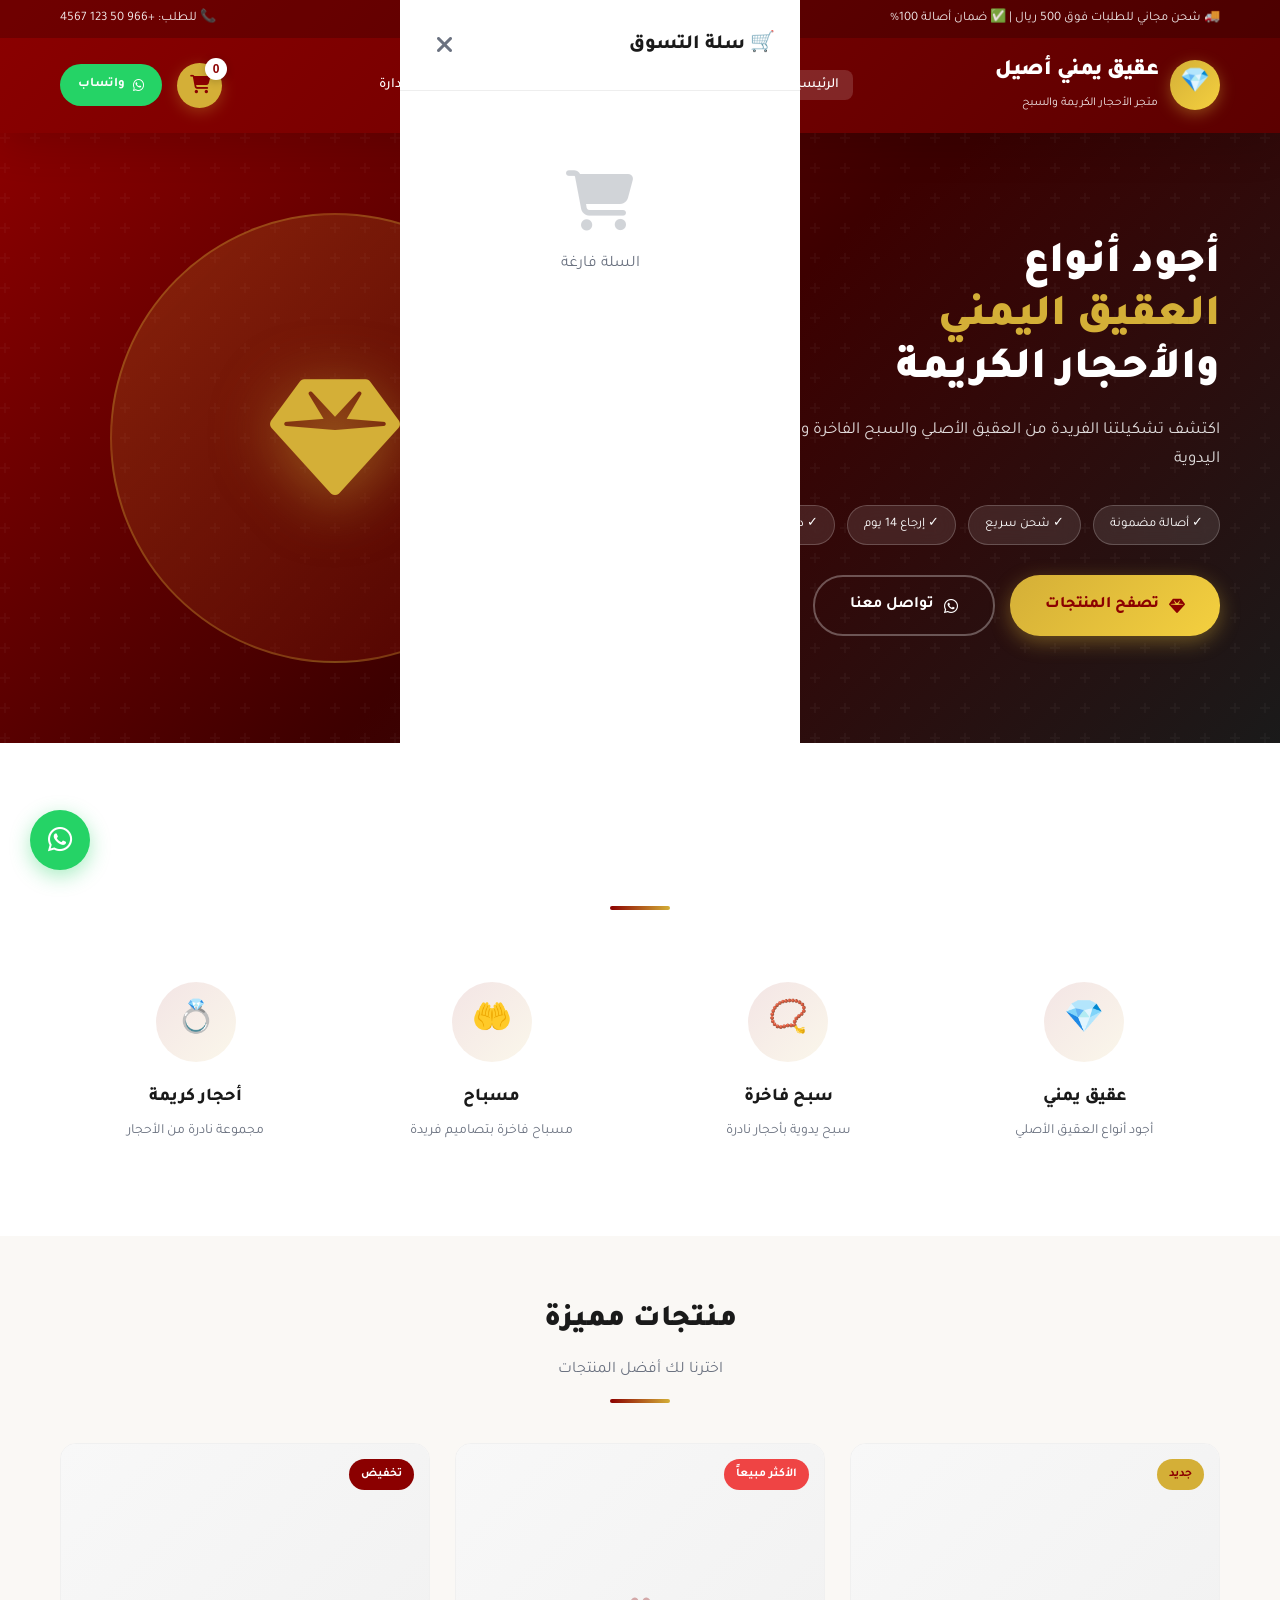
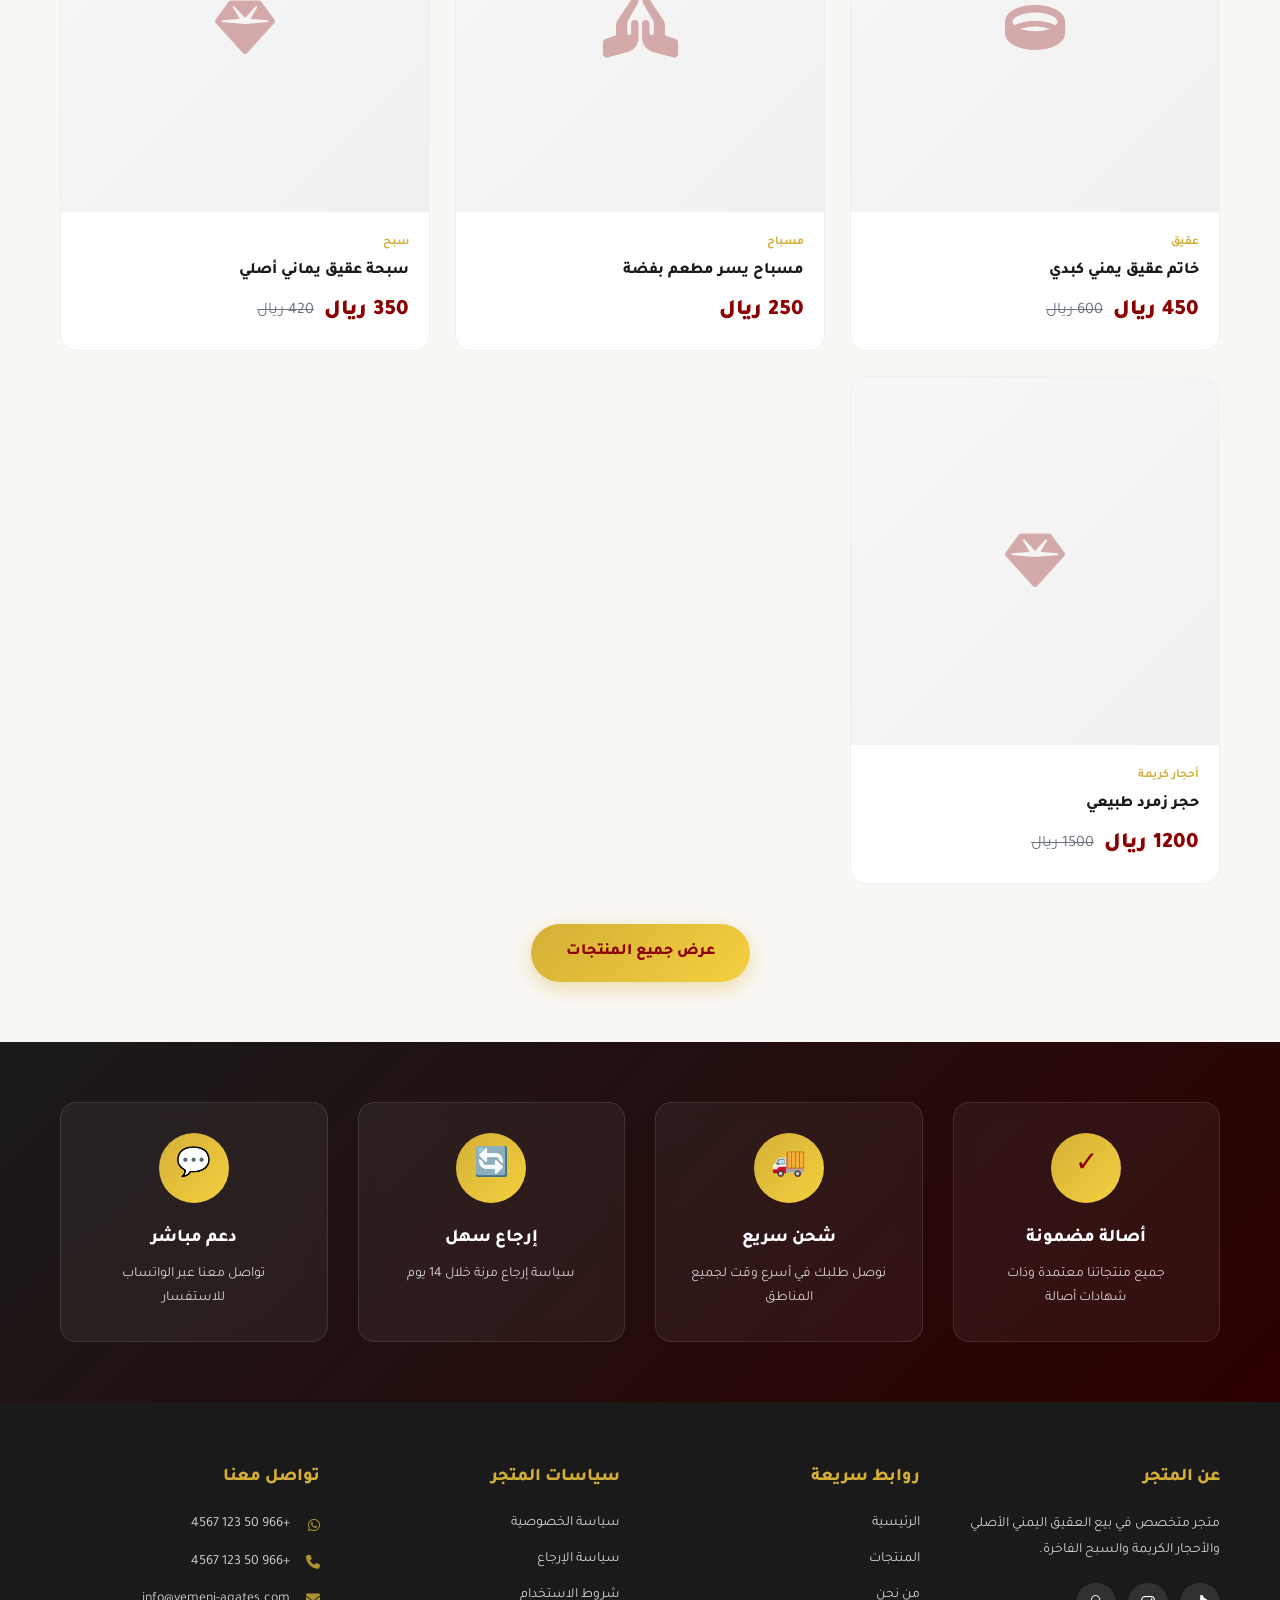
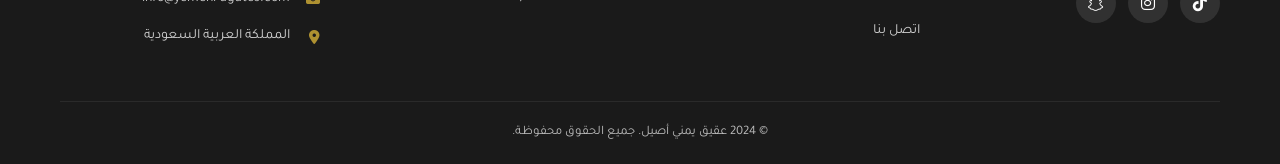
==== index.html @ c1fbfab9 "Add files via upload" ====
<!DOCTYPE html>
<html lang="ar" dir="rtl">
<head>
    <meta charset="UTF-8">
    <meta name="viewport" content="width=device-width, initial-scale=1.0">
    <title>عقيق يمني أصيل - متجر الأحجار الكريمة</title>
    <link href="https://fonts.googleapis.com/css2?family=Tajawal:wght@400;500;700;800;900&display=swap" rel="stylesheet">
    <link rel="stylesheet" href="https://cdnjs.cloudflare.com/ajax/libs/font-awesome/6.4.0/css/all.min.css">
    <link rel="stylesheet" href="style.css">
</head>
<body>

    <!-- ===== HEADER ===== -->
    <header class="header">
        <div class="header-top">
            <div class="container">
                <span>🚚 شحن مجاني للطلبات فوق 500 ريال | ✅ ضمان أصالة 100%</span>
                <span>📞 للطلب: +966 50 123 4567</span>
            </div>
        </div>
        <div class="header-main">
            <div class="container">
                <a href="index.html" class="logo">
                    <div class="logo-icon">💎</div>
                    <div class="logo-text">
                        <h1>عقيق يمني أصيل</h1>
                        <span>متجر الأحجار الكريمة والسبح</span>
                    </div>
                </a>
                <ul class="nav-links">
                    <li><a href="index.html" class="active">الرئيسية</a></li>
                    <li><a href="products.html">المنتجات</a></li>
                    <li><a href="about.html">من نحن</a></li>
                    <li><a href="contact.html">اتصل بنا</a></li>
                    <li><a href="admin.html">⚙️ الإدارة</a></li>
                </ul>
                <div class="header-actions">
                    <button class="cart-btn" onclick="toggleCart()">
                        <i class="fas fa-shopping-cart"></i>
                        <span class="cart-count" id="cartCount">0</span>
                    </button>
                    <a href="https://wa.me/966501234567" class="whatsapp-btn-header" target="_blank">
                        <i class="fab fa-whatsapp"></i>
                        واتساب
                    </a>
                </div>
            </div>
        </div>
    </header>

    <!-- ===== HERO ===== -->
    <section class="hero">
        <div class="container">
            <div class="hero-content">
                <h2>أجود أنواع <span>العقيق اليمني</span> والأحجار الكريمة</h2>
                <p>اكتشف تشكيلتنا الفريدة من العقيق الأصلي والسبح الفاخرة والمسباح اليدوية</p>
                <div class="hero-badges">
                    <span class="badge">✓ أصالة مضمونة</span>
                    <span class="badge">✓ شحن سريع</span>
                    <span class="badge">✓ إرجاع 14 يوم</span>
                    <span class="badge">✓ دفع عند الاستلام</span>
                </div>
                <div class="hero-buttons">
                    <a href="products.html" class="btn-primary">
                        <i class="fas fa-gem"></i>
                        تصفح المنتجات
                    </a>
                    <a href="https://wa.me/966501234567" class="btn-secondary" target="_blank">
                        <i class="fab fa-whatsapp"></i>
                        تواصل معنا
                    </a>
                </div>
            </div>
            <div class="hero-image">
                <div class="gem-showcase">
                    <i class="fas fa-gem"></i>
                </div>
            </div>
        </div>
    </section>

    <!-- ===== CATEGORIES ===== -->
    <section class="categories">
        <div class="container">
            <div class="section-title">
                <h3>تصفح حسب الفئة</h3>
                <p>اختر من تشكيلتنا المتنوعة</p>
                <div class="line"></div>
            </div>
            <div class="categories-grid">
                <a href="products.html?cat=عقيق" class="category-card">
                    <div class="category-icon">💎</div>
                    <h4>عقيق يمني</h4>
                    <p>أجود أنواع العقيق الأصلي</p>
                </a>
                <a href="products.html?cat=سبح" class="category-card">
                    <div class="category-icon">📿</div>
                    <h4>سبح فاخرة</h4>
                    <p>سبح يدوية بأحجار نادرة</p>
                </a>
                <a href="products.html?cat=مسباح" class="category-card">
                    <div class="category-icon">🤲</div>
                    <h4>مسباح</h4>
                    <p>مسباح فاخرة بتصاميم فريدة</p>
                </a>
                <a href="products.html?cat=أحجار كريمة" class="category-card">
                    <div class="category-icon">💍</div>
                    <h4>أحجار كريمة</h4>
                    <p>مجموعة نادرة من الأحجار</p>
                </a>
            </div>
        </div>
    </section>

    <!-- ===== FEATURED PRODUCTS ===== -->
    <section class="products">
        <div class="container">
            <div class="section-title">
                <h3>منتجات مميزة</h3>
                <p>اخترنا لك أفضل المنتجات</p>
                <div class="line"></div>
            </div>
            <div class="products-grid" id="featuredProducts"></div>
            <div class="text-center" style="margin-top: 40px;">
                <a href="products.html" class="btn-primary">عرض جميع المنتجات</a>
            </div>
        </div>
    </section>

    <!-- ===== FEATURES ===== -->
    <section class="features">
        <div class="container">
            <div class="features-grid">
                <div class="feature-item">
                    <div class="feature-icon">✓</div>
                    <h4>أصالة مضمونة</h4>
                    <p>جميع منتجاتنا معتمدة وذات شهادات أصالة</p>
                </div>
                <div class="feature-item">
                    <div class="feature-icon">🚚</div>
                    <h4>شحن سريع</h4>
                    <p>نوصل طلبك في أسرع وقت لجميع المناطق</p>
                </div>
                <div class="feature-item">
                    <div class="feature-icon">🔄</div>
                    <h4>إرجاع سهل</h4>
                    <p>سياسة إرجاع مرنة خلال 14 يوم</p>
                </div>
                <div class="feature-item">
                    <div class="feature-icon">💬</div>
                    <h4>دعم مباشر</h4>
                    <p>تواصل معنا عبر الواتساب للاستفسار</p>
                </div>
            </div>
        </div>
    </section>

    <!-- ===== FOOTER ===== -->
    <footer class="footer">
        <div class="container">
            <div class="footer-grid">
                <div class="footer-section">
                    <h4>عن المتجر</h4>
                    <p>متجر متخصص في بيع العقيق اليمني الأصلي والأحجار الكريمة والسبح الفاخرة.</p>
                    <div class="social-links">
                        <a href="#"><i class="fab fa-tiktok"></i></a>
                        <a href="#"><i class="fab fa-instagram"></i></a>
                        <a href="#"><i class="fab fa-snapchat"></i></a>
                    </div>
                </div>
                <div class="footer-section">
                    <h4>روابط سريعة</h4>
                    <ul class="footer-links">
                        <li><a href="index.html">الرئيسية</a></li>
                        <li><a href="products.html">المنتجات</a></li>
                        <li><a href="about.html">من نحن</a></li>
                        <li><a href="contact.html">اتصل بنا</a></li>
                    </ul>
                </div>
                <div class="footer-section">
                    <h4>سياسات المتجر</h4>
                    <ul class="footer-links">
                        <li><a href="privacy.html">سياسة الخصوصية</a></li>
                        <li><a href="return.html">سياسة الإرجاع</a></li>
                        <li><a href="terms.html">شروط الاستخدام</a></li>
                    </ul>
                </div>
                <div class="footer-section footer-contact">
                    <h4>تواصل معنا</h4>
                    <p><i class="fab fa-whatsapp"></i> +966 50 123 4567</p>
                    <p><i class="fas fa-phone"></i> +966 50 123 4567</p>
                    <p><i class="fas fa-envelope"></i> info@yemeni-agates.com</p>
                    <p><i class="fas fa-map-marker-alt"></i> المملكة العربية السعودية</p>
                </div>
            </div>
            <div class="footer-bottom">
                <p>© 2024 عقيق يمني أصيل. جميع الحقوق محفوظة.</p>
            </div>
        </div>
    </footer>

    <!-- ===== CART SIDEBAR ===== -->
    <div class="cart-overlay" id="cartOverlay" onclick="toggleCart()"></div>
    <div class="cart-sidebar" id="cartSidebar">
        <div class="cart-header">
            <h3>🛒 سلة التسوق</h3>
            <button class="close-cart" onclick="toggleCart()"><i class="fas fa-times"></i></button>
        </div>
        <div class="cart-items" id="cartItems">
            <div class="cart-empty">
                <i class="fas fa-shopping-cart"></i>
                <p>السلة فارغة</p>
            </div>
        </div>
        <div class="cart-footer" id="cartFooter" style="display: none;">
            <div class="cart-total">
                <span>الإجمالي:</span>
                <span id="cartTotal">0 ريال</span>
            </div>
            <button class="checkout-btn" onclick="checkoutWhatsApp()">
                <i class="fab fa-whatsapp"></i>
                إتمام الطلب عبر واتساب
            </button>
        </div>
    </div>

    <!-- ===== WHATSAPP FLOAT ===== -->
    <div class="whatsapp-float">
        <a href="https://wa.me/966501234567" target="_blank">
            <i class="fab fa-whatsapp"></i>
        </a>
    </div>

    <!-- ===== TOAST ===== -->
    <div class="toast" id="toast">
        <i class="fas fa-check-circle"></i>
        <span id="toastMessage">تمت الإضافة للسلة</span>
    </div>

    <script src="app.js"></script>
</body>
</html>
---- style.css ----
:root {
    --primary: #8B0000;
    --primary-light: #b71c1c;
    --gold: #D4AF37;
    --gold-light: #f4d03f;
    --dark: #1a1a1a;
    --light: #faf8f5;
    --white: #ffffff;
    --gray: #6b7280;
    --shadow: 0 4px 20px rgba(0,0,0,0.1);
    --shadow-lg: 0 10px 40px rgba(0,0,0,0.15);
    --radius: 16px;
    --radius-sm: 8px;
}

* { margin: 0; padding: 0; box-sizing: border-box; }

body {
    font-family: 'Tajawal', sans-serif;
    background: var(--light);
    color: var(--dark);
    line-height: 1.7;
    overflow-x: hidden;
}

.container { max-width: 1200px; margin: 0 auto; padding: 0 20px; }
.text-center { text-align: center; }
.hidden { display: none !important; }

/* ===== HEADER ===== */
.header {
    background: linear-gradient(135deg, var(--primary) 0%, #5c0000 100%);
    padding: 0;
    position: sticky;
    top: 0;
    z-index: 1000;
    box-shadow: var(--shadow-lg);
}

.header-top {
    background: rgba(0,0,0,0.2);
    padding: 8px 0;
    font-size: 13px;
    color: rgba(255,255,255,0.9);
}

.header-top .container {
    display: flex;
    justify-content: space-between;
    align-items: center;
    flex-wrap: wrap;
    gap: 5px;
}

.header-main { padding: 15px 0; }
.header-main .container {
    display: flex;
    justify-content: space-between;
    align-items: center;
}

.logo {
    display: flex;
    align-items: center;
    gap: 12px;
    color: var(--white);
    text-decoration: none;
}

.logo-icon {
    width: 50px;
    height: 50px;
    background: linear-gradient(135deg, var(--gold), var(--gold-light));
    border-radius: 50%;
    display: flex;
    align-items: center;
    justify-content: center;
    font-size: 24px;
    color: var(--primary);
    box-shadow: 0 4px 15px rgba(212,175,55,0.4);
}

.logo-text h1 { font-size: 22px; font-weight: 900; letter-spacing: -0.5px; }
.logo-text span { font-size: 12px; opacity: 0.9; font-weight: 400; }

.nav-links {
    display: flex;
    gap: 25px;
    list-style: none;
}

.nav-links a {
    color: var(--white);
    text-decoration: none;
    font-weight: 500;
    font-size: 14px;
    padding: 8px 14px;
    border-radius: var(--radius-sm);
    transition: all 0.3s ease;
}

.nav-links a:hover, .nav-links a.active {
    background: rgba(255,255,255,0.15);
}

.header-actions {
    display: flex;
    align-items: center;
    gap: 15px;
}

.cart-btn {
    position: relative;
    background: var(--gold);
    color: var(--primary);
    border: none;
    width: 45px;
    height: 45px;
    border-radius: 50%;
    cursor: pointer;
    font-size: 18px;
    transition: all 0.3s ease;
    box-shadow: 0 4px 15px rgba(212,175,55,0.3);
}

.cart-btn:hover { transform: scale(1.1); }

.cart-count {
    position: absolute;
    top: -5px;
    right: -5px;
    background: var(--white);
    color: var(--primary);
    width: 22px;
    height: 22px;
    border-radius: 50%;
    font-size: 12px;
    font-weight: 700;
    display: flex;
    align-items: center;
    justify-content: center;
    box-shadow: 0 2px 8px rgba(0,0,0,0.2);
}

.whatsapp-btn-header {
    background: #25D366;
    color: var(--white);
    border: none;
    padding: 10px 18px;
    border-radius: 25px;
    cursor: pointer;
    font-family: 'Tajawal', sans-serif;
    font-weight: 700;
    font-size: 13px;
    display: flex;
    align-items: center;
    gap: 8px;
    transition: all 0.3s ease;
    text-decoration: none;
}

.whatsapp-btn-header:hover {
    transform: translateY(-2px);
    box-shadow: 0 6px 20px rgba(37,211,102,0.4);
}

/* ===== HERO ===== */
.hero {
    background: linear-gradient(135deg, var(--primary) 0%, #3d0000 50%, var(--dark) 100%);
    padding: 80px 0;
    position: relative;
    overflow: hidden;
}

.hero::before {
    content: '';
    position: absolute;
    top: 0; left: 0; right: 0; bottom: 0;
    background: url("data:image/svg+xml,%3Csvg width='60' height='60' viewBox='0 0 60 60' xmlns='http://www.w3.org/2000/svg'%3E%3Cg fill='none' fill-rule='evenodd'%3E%3Cg fill='%23ffffff' fill-opacity='0.03'%3E%3Cpath d='M36 34v-4h-2v4h-4v2h4v4h2v-4h4v-2h-4zm0-30V0h-2v4h-4v2h4v4h2V6h4V4h-4zM6 34v-4H4v4H0v2h4v4h2v-4h4v-2H6zM6 4V0H4v4H0v2h4v4h2V6h4V4H6z'/%3E%3C/g%3E%3C/g%3E%3C/svg%3E");
}

.hero .container {
    position: relative;
    z-index: 1;
    display: grid;
    grid-template-columns: 1fr 1fr;
    gap: 60px;
    align-items: center;
}

.hero-content h2 {
    font-size: 44px;
    font-weight: 900;
    color: var(--white);
    line-height: 1.2;
    margin-bottom: 20px;
}

.hero-content h2 span { color: var(--gold); display: block; }

.hero-content p {
    font-size: 17px;
    color: rgba(255,255,255,0.85);
    margin-bottom: 30px;
    max-width: 500px;
}

.hero-badges {
    display: flex;
    gap: 12px;
    margin-bottom: 30px;
    flex-wrap: wrap;
}

.badge {
    background: rgba(255,255,255,0.1);
    backdrop-filter: blur(10px);
    padding: 8px 16px;
    border-radius: 20px;
    color: var(--white);
    font-size: 13px;
    border: 1px solid rgba(255,255,255,0.2);
}

.hero-buttons { display: flex; gap: 15px; flex-wrap: wrap; }

.btn-primary {
    background: linear-gradient(135deg, var(--gold), var(--gold-light));
    color: var(--primary);
    padding: 15px 35px;
    border-radius: 30px;
    text-decoration: none;
    font-weight: 800;
    font-size: 16px;
    display: inline-flex;
    align-items: center;
    gap: 10px;
    transition: all 0.3s ease;
    border: none;
    cursor: pointer;
    box-shadow: 0 6px 20px rgba(212,175,55,0.4);
}

.btn-primary:hover {
    transform: translateY(-3px);
    box-shadow: 0 10px 30px rgba(212,175,55,0.6);
}

.btn-secondary {
    background: transparent;
    color: var(--white);
    padding: 15px 35px;
    border-radius: 30px;
    text-decoration: none;
    font-weight: 700;
    font-size: 16px;
    display: inline-flex;
    align-items: center;
    gap: 10px;
    transition: all 0.3s ease;
    border: 2px solid rgba(255,255,255,0.3);
}

.btn-secondary:hover {
    background: rgba(255,255,255,0.1);
    border-color: var(--gold);
}

.hero-image { position: relative; }

.gem-showcase {
    width: 100%;
    max-width: 450px;
    aspect-ratio: 1;
    background: linear-gradient(135deg, rgba(212,175,55,0.2), rgba(139,0,0,0.3));
    border-radius: 50%;
    display: flex;
    align-items: center;
    justify-content: center;
    position: relative;
    animation: float 6s ease-in-out infinite;
    border: 2px solid rgba(212,175,55,0.3);
    margin: 0 auto;
}

.gem-showcase i { font-size: 130px; color: var(--gold); filter: drop-shadow(0 10px 30px rgba(212,175,55,0.5)); }

@keyframes float {
    0%, 100% { transform: translateY(0px); }
    50% { transform: translateY(-20px); }
}

/* ===== SECTION TITLES ===== */
.section-title { text-align: center; margin-bottom: 40px; }
.section-title h3 { font-size: 30px; font-weight: 900; color: var(--dark); margin-bottom: 10px; }
.section-title p { color: var(--gray); font-size: 16px; }
.section-title .line {
    width: 60px;
    height: 4px;
    background: linear-gradient(90deg, var(--primary), var(--gold));
    margin: 15px auto 0;
    border-radius: 2px;
}

/* ===== CATEGORIES ===== */
.categories { padding: 60px 0; background: var(--white); }
.categories-grid {
    display: grid;
    grid-template-columns: repeat(auto-fit, minmax(220px, 1fr));
    gap: 25px;
}

.category-card {
    background: var(--white);
    border-radius: var(--radius);
    padding: 30px;
    text-align: center;
    cursor: pointer;
    transition: all 0.4s ease;
    border: 2px solid transparent;
    position: relative;
    overflow: hidden;
    text-decoration: none;
    color: var(--dark);
    display: block;
}

.category-card::before {
    content: '';
    position: absolute;
    top: 0; left: 0; right: 0;
    height: 4px;
    background: linear-gradient(90deg, var(--primary), var(--gold));
    transform: scaleX(0);
    transition: transform 0.4s ease;
}

.category-card:hover::before { transform: scaleX(1); }
.category-card:hover {
    transform: translateY(-10px);
    box-shadow: var(--shadow-lg);
    border-color: rgba(212,175,55,0.3);
}

.category-icon {
    width: 80px;
    height: 80px;
    background: linear-gradient(135deg, rgba(139,0,0,0.1), rgba(212,175,55,0.1));
    border-radius: 50%;
    display: flex;
    align-items: center;
    justify-content: center;
    margin: 0 auto 20px;
    font-size: 32px;
    color: var(--primary);
    transition: all 0.3s ease;
}

.category-card:hover .category-icon {
    background: linear-gradient(135deg, var(--primary), var(--gold));
    color: var(--white);
    transform: scale(1.1);
}

.category-card h4 { font-size: 18px; font-weight: 800; margin-bottom: 8px; }
.category-card p { font-size: 14px; color: var(--gray); }

/* ===== PRODUCTS ===== */
.products { padding: 60px 0; background: var(--light); }
.products-header {
    display: flex;
    justify-content: space-between;
    align-items: center;
    margin-bottom: 30px;
    flex-wrap: wrap;
    gap: 15px;
}

.filter-tabs { display: flex; gap: 10px; flex-wrap: wrap; }
.filter-tab {
    padding: 8px 20px;
    border-radius: 25px;
    border: 2px solid #e5e7eb;
    background: var(--white);
    cursor: pointer;
    font-family: 'Tajawal', sans-serif;
    font-weight: 600;
    font-size: 14px;
    transition: all 0.3s ease;
}

.filter-tab:hover, .filter-tab.active {
    background: var(--primary);
    color: var(--white);
    border-color: var(--primary);
}

.products-grid {
    display: grid;
    grid-template-columns: repeat(auto-fill, minmax(280px, 1fr));
    gap: 25px;
}

.product-card {
    background: var(--white);
    border-radius: var(--radius);
    overflow: hidden;
    transition: all 0.4s ease;
    position: relative;
    border: 1px solid #f0f0f0;
}

.product-card:hover {
    transform: translateY(-8px);
    box-shadow: var(--shadow-lg);
}

.product-image {
    position: relative;
    aspect-ratio: 1;
    background: linear-gradient(135deg, #f8f8f8, #f0f0f0);
    overflow: hidden;
    display: flex;
    align-items: center;
    justify-content: center;
}

.product-image i { font-size: 60px; color: var(--primary); opacity: 0.3; }

.product-badges {
    position: absolute;
    top: 15px;
    right: 15px;
    display: flex;
    flex-direction: column;
    gap: 8px;
}

.product-badge {
    padding: 5px 12px;
    border-radius: 20px;
    font-size: 12px;
    font-weight: 700;
}

.badge-new { background: var(--gold); color: var(--primary); }
.badge-sale { background: var(--primary); color: var(--white); }
.badge-hot { background: #ef4444; color: var(--white); }

.product-actions {
    position: absolute;
    bottom: 15px;
    left: 50%;
    transform: translateX(-50%) translateY(20px);
    display: flex;
    gap: 10px;
    opacity: 0;
    transition: all 0.3s ease;
}

.product-card:hover .product-actions {
    opacity: 1;
    transform: translateX(-50%) translateY(0);
}

.action-btn {
    width: 42px;
    height: 42px;
    border-radius: 50%;
    border: none;
    cursor: pointer;
    display: flex;
    align-items: center;
    justify-content: center;
    font-size: 16px;
    transition: all 0.3s ease;
    box-shadow: 0 4px 12px rgba(0,0,0,0.15);
    text-decoration: none;
}

.action-btn.add-cart { background: var(--primary); color: var(--white); }
.action-btn.whatsapp { background: #25D366; color: var(--white); }
.action-btn:hover { transform: scale(1.15); }

.product-info { padding: 20px; }
.product-category {
    font-size: 12px;
    color: var(--gold);
    font-weight: 700;
    margin-bottom: 5px;
}

.product-name { font-size: 16px; font-weight: 800; margin-bottom: 8px; color: var(--dark); }

.product-specs {
    display: flex;
    gap: 15px;
    margin-bottom: 12px;
    font-size: 13px;
    color: var(--gray);
}

.product-specs span { display: flex; align-items: center; gap: 4px; }

.product-price { display: flex; align-items: center; gap: 10px; }
.current-price { font-size: 22px; font-weight: 900; color: var(--primary); }
.old-price { font-size: 16px; color: var(--gray); text-decoration: line-through; }

/* ===== FEATURES ===== */
.features {
    padding: 60px 0;
    background: linear-gradient(135deg, var(--dark), #2d0000);
    color: var(--white);
}

.features-grid {
    display: grid;
    grid-template-columns: repeat(auto-fit, minmax(250px, 1fr));
    gap: 30px;
}

.feature-item {
    text-align: center;
    padding: 30px;
    border-radius: var(--radius);
    background: rgba(255,255,255,0.05);
    backdrop-filter: blur(10px);
    border: 1px solid rgba(255,255,255,0.1);
    transition: all 0.3s ease;
}

.feature-item:hover {
    background: rgba(255,255,255,0.1);
    transform: translateY(-5px);
}

.feature-icon {
    width: 70px;
    height: 70px;
    background: linear-gradient(135deg, var(--gold), var(--gold-light));
    border-radius: 50%;
    display: flex;
    align-items: center;
    justify-content: center;
    margin: 0 auto 20px;
    font-size: 28px;
    color: var(--primary);
}

.feature-item h4 { font-size: 18px; font-weight: 800; margin-bottom: 10px; }
.feature-item p { font-size: 14px; opacity: 0.8; }

/* ===== CART SIDEBAR ===== */
.cart-overlay {
    position: fixed;
    top: 0; left: 0; right: 0; bottom: 0;
    background: rgba(0,0,0,0.5);
    z-index: 2000;
    opacity: 0;
    visibility: hidden;
    transition: all 0.3s ease;
}

.cart-overlay.active { opacity: 1; visibility: visible; }

.cart-sidebar {
    position: fixed;
    top: 0;
    left: 0;
    width: 400px;
    max-width: 90vw;
    height: 100vh;
    background: var(--white);
    z-index: 2001;
    transform: translateX(100%);
    transition: transform 0.4s ease;
    display: flex;
    flex-direction: column;
}

.cart-sidebar.active { transform: translateX(0); }

.cart-header {
    padding: 25px;
    border-bottom: 1px solid #eee;
    display: flex;
    justify-content: space-between;
    align-items: center;
}

.cart-header h3 { font-size: 20px; font-weight: 800; }

.close-cart {
    background: none;
    border: none;
    font-size: 24px;
    cursor: pointer;
    color: var(--gray);
    width: 40px;
    height: 40px;
    border-radius: 50%;
    display: flex;
    align-items: center;
    justify-content: center;
    transition: all 0.3s ease;
}

.close-cart:hover { background: #f0f0f0; color: var(--primary); }

.cart-items {
    flex: 1;
    overflow-y: auto;
    padding: 20px;
}

.cart-empty {
    text-align: center;
    padding: 60px 20px;
    color: var(--gray);
}

.cart-empty i { font-size: 60px; margin-bottom: 20px; opacity: 0.3; }

.cart-item {
    display: flex;
    gap: 15px;
    padding: 15px;
    background: var(--light);
    border-radius: var(--radius-sm);
    margin-bottom: 15px;
    position: relative;
}

.cart-item-image {
    width: 80px;
    height: 80px;
    border-radius: var(--radius-sm);
    background: linear-gradient(135deg, #f0f0f0, #e8e8e8);
    display: flex;
    align-items: center;
    justify-content: center;
    flex-shrink: 0;
}

.cart-item-image i { font-size: 30px; color: var(--gray); }

.cart-item-details { flex: 1; }
.cart-item-name { font-weight: 700; font-size: 14px; margin-bottom: 5px; }
.cart-item-price { color: var(--primary); font-weight: 800; font-size: 16px; }

.cart-item-qty {
    display: flex;
    align-items: center;
    gap: 10px;
    margin-top: 8px;
}

.qty-btn {
    width: 28px;
    height: 28px;
    border-radius: 50%;
    border: 1px solid #ddd;
    background: var(--white);
    cursor: pointer;
    display: flex;
    align-items: center;
    justify-content: center;
    font-size: 14px;
    transition: all 0.2s ease;
}

.qty-btn:hover { background: var(--primary); color: var(--white); border-color: var(--primary); }

.remove-item {
    position: absolute;
    top: 10px;
    left: 10px;
    background: #fee;
    color: #ef4444;
    border: none;
    width: 25px;
    height: 25px;
    border-radius: 50%;
    cursor: pointer;
    font-size: 12px;
    display: flex;
    align-items: center;
    justify-content: center;
}

.cart-footer {
    padding: 25px;
    border-top: 1px solid #eee;
    background: var(--white);
}

.cart-total {
    display: flex;
    justify-content: space-between;
    align-items: center;
    margin-bottom: 20px;
    font-size: 18px;
}

.cart-total span:last-child { font-weight: 900; font-size: 24px; color: var(--primary); }

.checkout-btn {
    width: 100%;
    background: linear-gradient(135deg, #25D366, #128C7E);
    color: var(--white);
    border: none;
    padding: 15px;
    border-radius: var(--radius-sm);
    font-family: 'Tajawal', sans-serif;
    font-weight: 800;
    font-size: 16px;
    cursor: pointer;
    display: flex;
    align-items: center;
    justify-content: center;
    gap: 10px;
    transition: all 0.3s ease;
}

.checkout-btn:hover {
    transform: translateY(-2px);
    box-shadow: 0 6px 20px rgba(37,211,102,0.4);
}

/* ===== FOOTER ===== */
.footer {
    background: var(--dark);
    color: var(--white);
    padding: 60px 0 0;
}

.footer-grid {
    display: grid;
    grid-template-columns: repeat(auto-fit, minmax(250px, 1fr));
    gap: 40px;
    margin-bottom: 40px;
}

.footer-section h4 {
    font-size: 18px;
    font-weight: 800;
    margin-bottom: 20px;
    color: var(--gold);
}

.footer-section p { opacity: 0.8; font-size: 14px; line-height: 1.8; }

.footer-links { list-style: none; }
.footer-links li { margin-bottom: 12px; }

.footer-links a {
    color: rgba(255,255,255,0.8);
    text-decoration: none;
    font-size: 14px;
    transition: all 0.3s ease;
    display: flex;
    align-items: center;
    gap: 8px;
}

.footer-links a:hover { color: var(--gold); padding-right: 5px; }

.footer-contact p {
    display: flex;
    align-items: center;
    gap: 10px;
    margin-bottom: 12px;
    font-size: 14px;
}

.footer-contact i { color: var(--gold); width: 20px; }

.social-links {
    display: flex;
    gap: 12px;
    margin-top: 20px;
}

.social-links a {
    width: 40px;
    height: 40px;
    border-radius: 50%;
    background: rgba(255,255,255,0.1);
    display: flex;
    align-items: center;
    justify-content: center;
    color: var(--white);
    text-decoration: none;
    transition: all 0.3s ease;
}

.social-links a:hover {
    background: var(--gold);
    color: var(--primary);
    transform: translateY(-3px);
}

.footer-bottom {
    border-top: 1px solid rgba(255,255,255,0.1);
    padding: 20px 0;
    text-align: center;
    font-size: 13px;
    opacity: 0.7;
}

/* ===== WHATSAPP FLOAT ===== */
.whatsapp-float {
    position: fixed;
    bottom: 30px;
    left: 30px;
    z-index: 1500;
}

.whatsapp-float a {
    width: 60px;
    height: 60px;
    background: #25D366;
    border-radius: 50%;
    display: flex;
    align-items: center;
    justify-content: center;
    color: var(--white);
    font-size: 28px;
    box-shadow: 0 6px 20px rgba(37,211,102,0.4);
    transition: all 0.3s ease;
    text-decoration: none;
    animation: pulse 2s infinite;
}

.whatsapp-float a:hover {
    transform: scale(1.1);
    box-shadow: 0 8px 30px rgba(37,211,102,0.6);
}

@keyframes pulse {
    0%, 100% { box-shadow: 0 6px 20px rgba(37,211,102,0.4); }
    50% { box-shadow: 0 6px 30px rgba(37,211,102,0.7); }
}

/* ===== TOAST ===== */
.toast {
    position: fixed;
    bottom: 100px;
    right: 30px;
    background: var(--dark);
    color: var(--white);
    padding: 15px 25px;
    border-radius: var(--radius-sm);
    display: flex;
    align-items: center;
    gap: 12px;
    z-index: 3000;
    transform: translateX(150%);
    transition: transform 0.4s ease;
    box-shadow: var(--shadow-lg);
}

.toast.show { transform: translateX(0); }
.toast i { color: #25D366; font-size: 20px; }

/* ===== ADMIN ===== */
.admin-panel {
    display: none;
    position: fixed;
    top: 0; left: 0; right: 0; bottom: 0;
    background: var(--white);
    z-index: 5000;
    overflow-y: auto;
}

.admin-panel.active { display: block; }

.admin-header {
    background: var(--dark);
    color: var(--white);
    padding: 20px;
    display: flex;
    justify-content: space-between;
    align-items: center;
}

.admin-content {
    padding: 30px;
    max-width: 1200px;
    margin: 0 auto;
}

.admin-form {
    background: var(--light);
    padding: 30px;
    border-radius: var(--radius);
    margin-bottom: 30px;
}

.form-group { margin-bottom: 20px; }
.form-group label {
    display: block;
    margin-bottom: 8px;
    font-weight: 700;
    font-size: 14px;
}

.form-group input,
.form-group select,
.form-group textarea {
    width: 100%;
    padding: 12px 15px;
    border: 2px solid #e5e7eb;
    border-radius: var(--radius-sm);
    font-family: 'Tajawal', sans-serif;
    font-size: 14px;
    transition: all 0.3s ease;
}

.form-group input:focus,
.form-group select:focus,
.form-group textarea:focus {
    outline: none;
    border-color: var(--primary);
}

.form-row {
    display: grid;
    grid-template-columns: repeat(auto-fit, minmax(200px, 1fr));
    gap: 20px;
}

.admin-table {
    width: 100%;
    border-collapse: collapse;
    background: var(--white);
    border-radius: var(--radius);
    overflow: hidden;
    box-shadow: var(--shadow);
}

.admin-table th,
.admin-table td {
    padding: 15px;
    text-align: right;
    border-bottom: 1px solid #eee;
}

.admin-table th {
    background: var(--primary);
    color: var(--white);
    font-weight: 700;
}

.admin-table tr:hover { background: var(--light); }

.btn-danger {
    background: #ef4444;
    color: var(--white);
    border: none;
    padding: 8px 16px;
    border-radius: var(--radius-sm);
    cursor: pointer;
    font-family: 'Tajawal', sans-serif;
}

.btn-success {
    background: #22c55e;
    color: var(--white);
    border: none;
    padding: 12px 30px;
    border-radius: var(--radius-sm);
    cursor: pointer;
    font-family: 'Tajawal', sans-serif;
    font-weight: 700;
}

.login-overlay {
    position: fixed;
    top: 0; 
    left: 0; 
    right: 0; 
    bottom: 0;
    background: rgba(0,0,0,0.8);
    display: flex;
    align-items: center;
    justify-content: center;
    z-index: 6000;
}
.login-box {
    background: var(--white);
    padding: 40px;
    border-radius: var(--radius);
    width: 100%;
    max-width: 400px;
    text-align: center;
    box-shadow: var(--shadow-lg);
}

.login-box h3 {
    color: var(--primary);
    margin-bottom: 20px;
    font-size: 24px;
    font-weight: 800;
}

.login-box .form-group {
    text-align: right;
}

/* ===== RESPONSIVE (تجاوب الشاشات الصغيرة للجوال) ===== */
@media (max-width: 768px) {
    .header-top { display: none; }
    
    .hero .container { 
        grid-template-columns: 1fr; 
        text-align: center; 
        gap: 40px; 
    }
    
    .hero-badges, .hero-buttons { 
        justify-content: center; 
    }
    
    .hero-content h2 { 
        font-size: 32px; 
    }
    
    .nav-links { 
        display: none; /* يمكن تطويرها لاحقاً لقائمة منسدلة */
    }
    
    .gem-showcase { 
        max-width: 280px; 
    }
    
    .cart-sidebar { 
        width: 100%; 
    }
    
    .footer-grid { 
        text-align: center; 
    }
    
    .footer-contact p { 
        justify-content: center; 
    }
    
    .social-links { 
        justify-content: center; 
    }
    
    .filter-tabs {
        justify-content: center;
    }
}
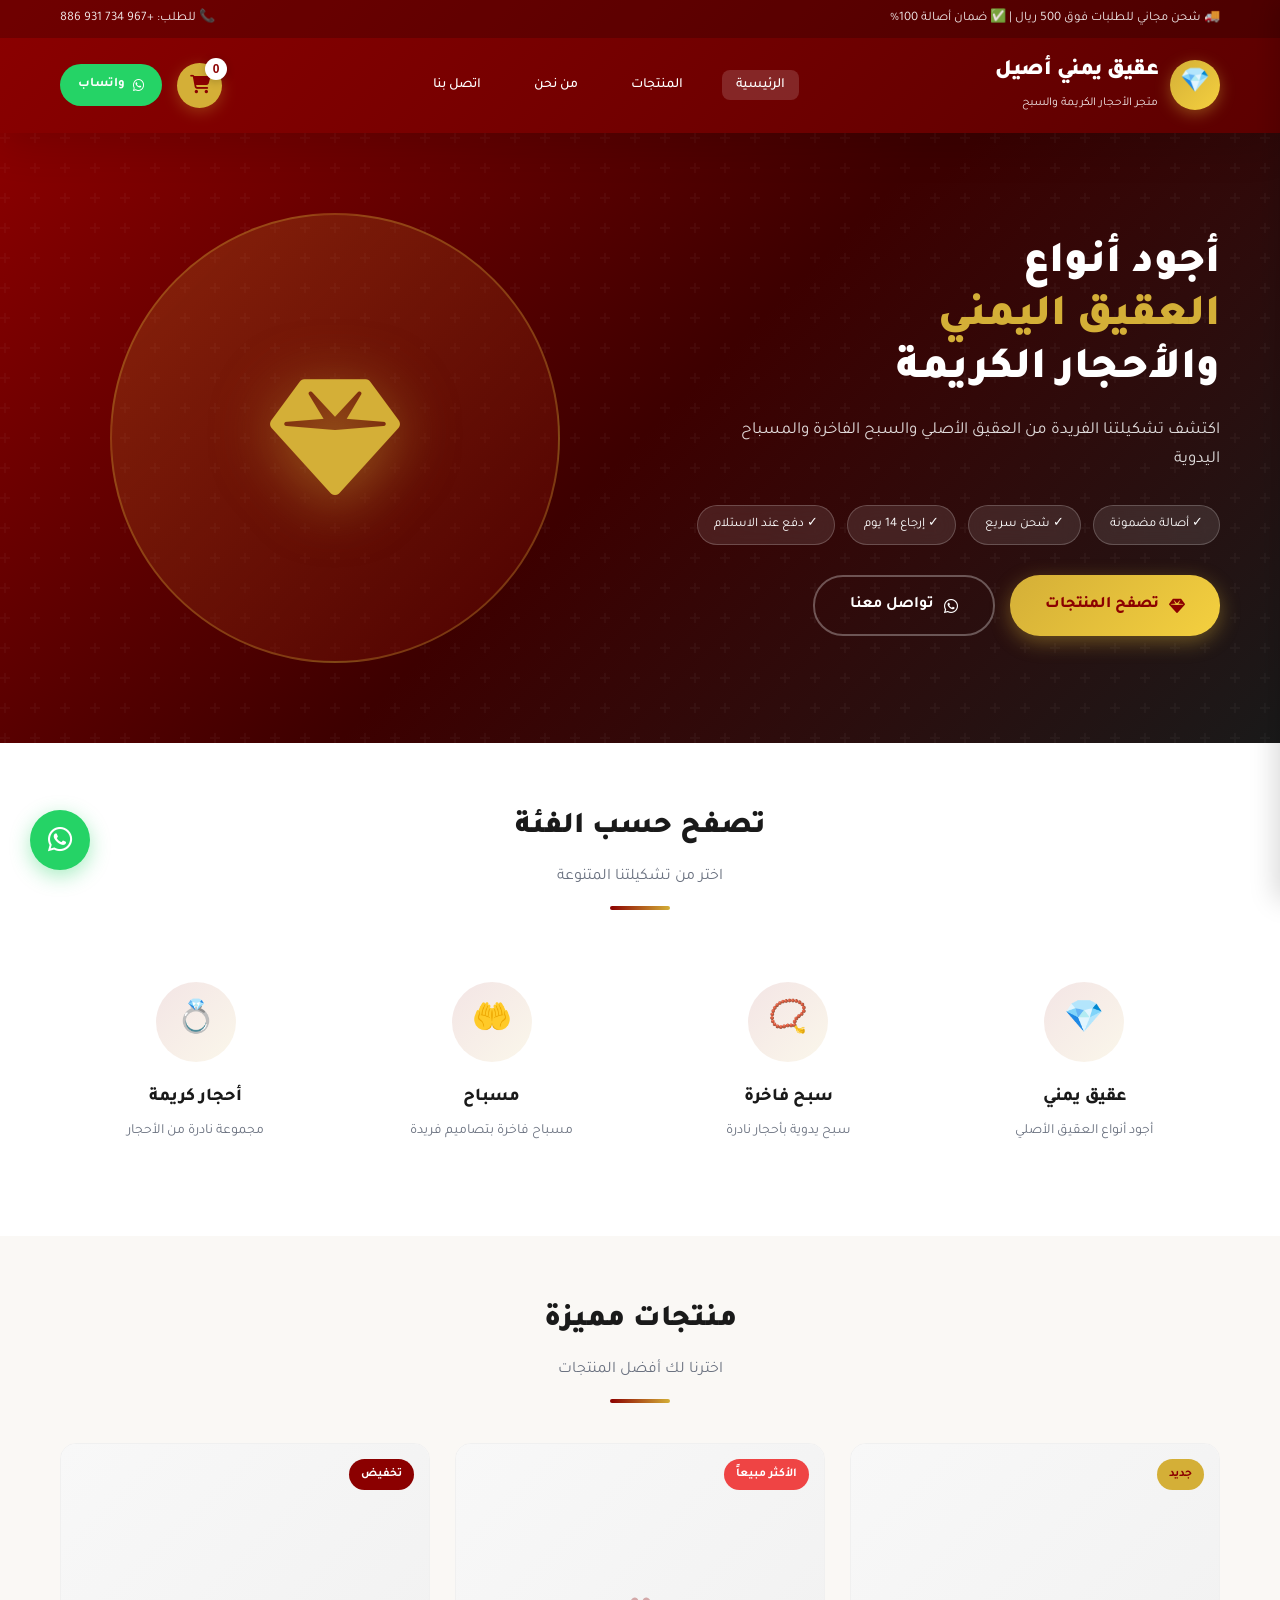
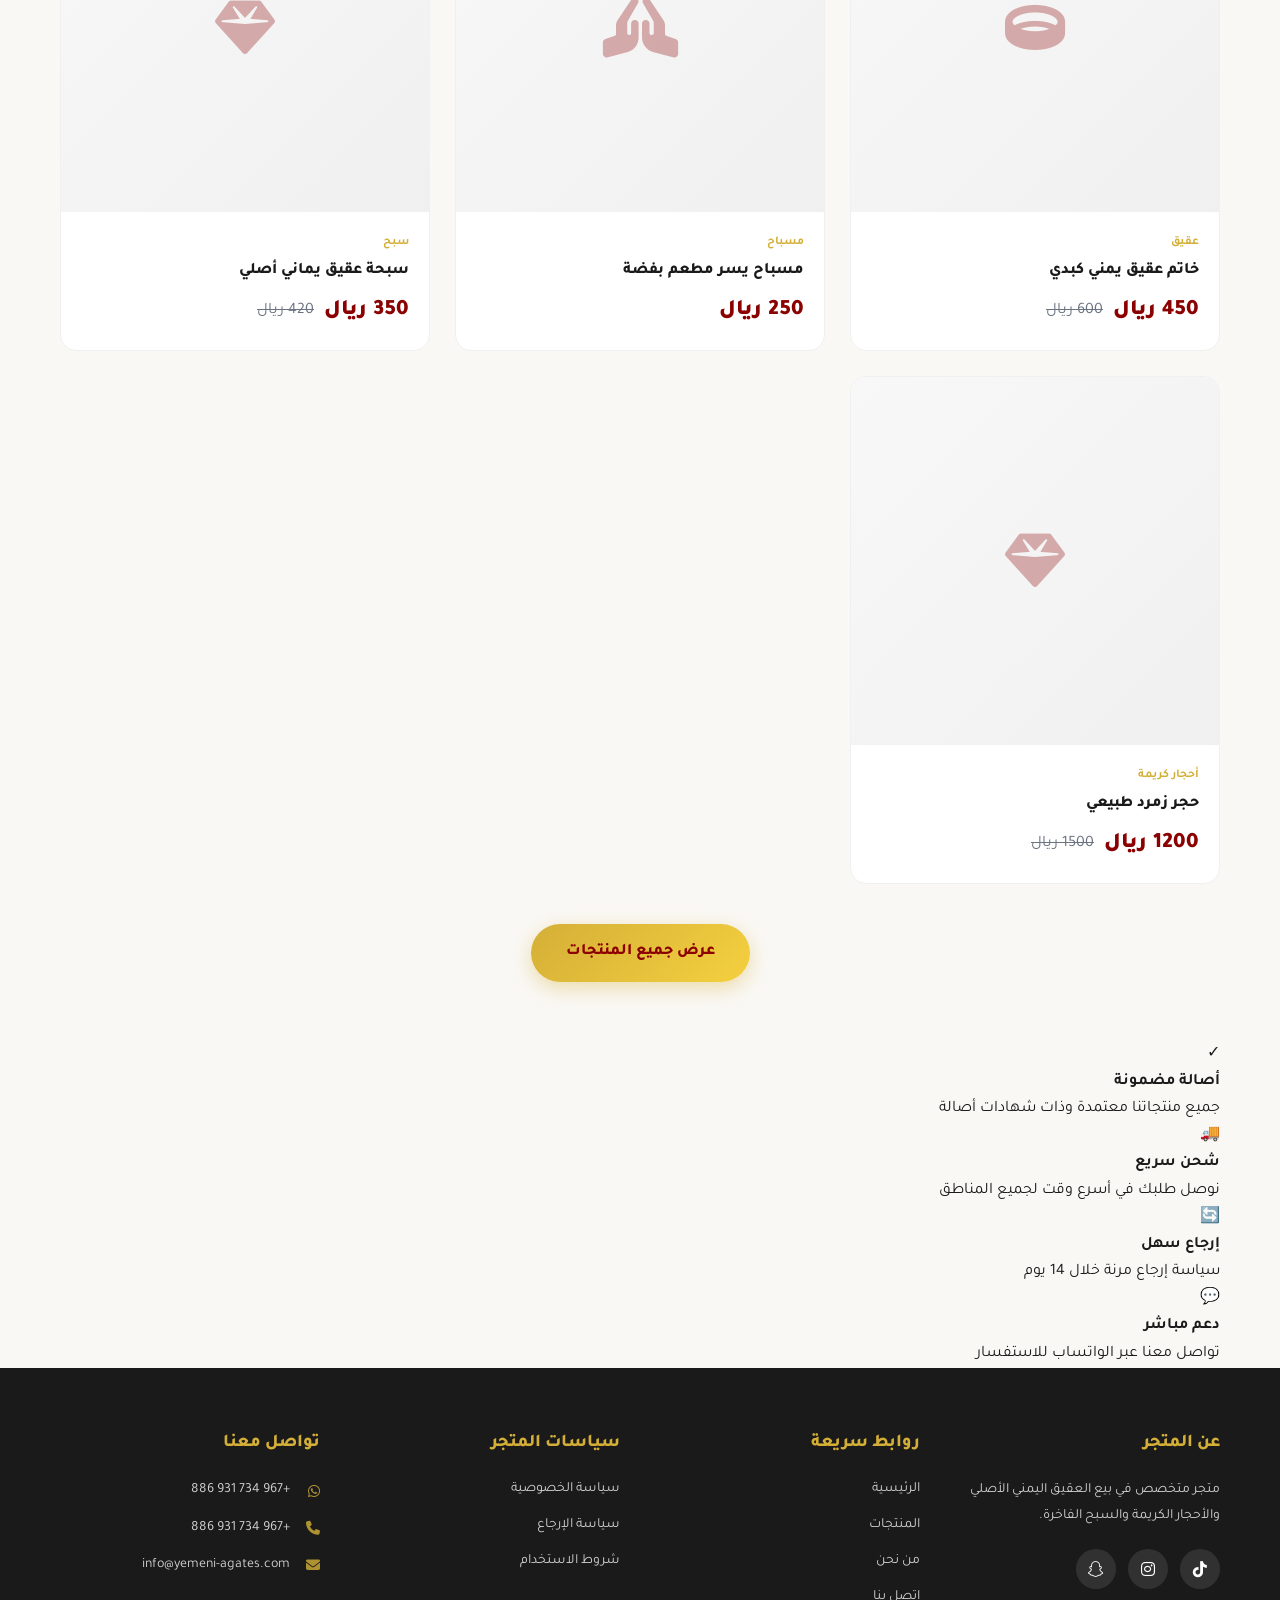
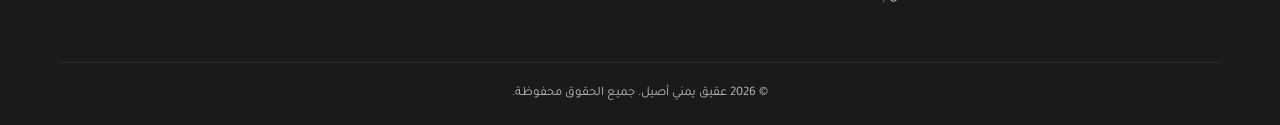
==== commit a2fcb48b: "Add files via upload" ====
--- a/index.html
+++ b/index.html
@@ -15,7 +15,7 @@
         <div class="header-top">
             <div class="container">
                 <span>🚚 شحن مجاني للطلبات فوق 500 ريال | ✅ ضمان أصالة 100%</span>
-                <span>📞 للطلب: +966 50 123 4567</span>
+                <span>📞 للطلب: +967 734 931 886</span>
             </div>
         </div>
         <div class="header-main">
@@ -32,14 +32,13 @@
                     <li><a href="products.html">المنتجات</a></li>
                     <li><a href="about.html">من نحن</a></li>
                     <li><a href="contact.html">اتصل بنا</a></li>
-                    <li><a href="admin.html">⚙️ الإدارة</a></li>
                 </ul>
                 <div class="header-actions">
                     <button class="cart-btn" onclick="toggleCart()">
                         <i class="fas fa-shopping-cart"></i>
                         <span class="cart-count" id="cartCount">0</span>
                     </button>
-                    <a href="https://wa.me/966501234567" class="whatsapp-btn-header" target="_blank">
+                    <a href="https://wa.me/967734931886" class="whatsapp-btn-header" target="_blank">
                         <i class="fab fa-whatsapp"></i>
                         واتساب
                     </a>
@@ -65,7 +64,7 @@
                         <i class="fas fa-gem"></i>
                         تصفح المنتجات
                     </a>
-                    <a href="https://wa.me/966501234567" class="btn-secondary" target="_blank">
+                    <a href="https://wa.me/967734931886" class="btn-secondary" target="_blank">
                         <i class="fab fa-whatsapp"></i>
                         تواصل معنا
                     </a>
@@ -187,14 +186,13 @@
                 </div>
                 <div class="footer-section footer-contact">
                     <h4>تواصل معنا</h4>
-                    <p><i class="fab fa-whatsapp"></i> +966 50 123 4567</p>
-                    <p><i class="fas fa-phone"></i> +966 50 123 4567</p>
+                    <p><i class="fab fa-whatsapp"></i> +967 734 931 886</p>
+                    <p><i class="fas fa-phone"></i> +967 734 931 886</p>
                     <p><i class="fas fa-envelope"></i> info@yemeni-agates.com</p>
-                    <p><i class="fas fa-map-marker-alt"></i> المملكة العربية السعودية</p>
                 </div>
             </div>
             <div class="footer-bottom">
-                <p>© 2024 عقيق يمني أصيل. جميع الحقوق محفوظة.</p>
+                <p>© 2026 عقيق يمني أصيل. جميع الحقوق محفوظة.</p>
             </div>
         </div>
     </footer>
@@ -226,7 +224,7 @@
 
     <!-- ===== WHATSAPP FLOAT ===== -->
     <div class="whatsapp-float">
-        <a href="https://wa.me/966501234567" target="_blank">
+        <a href="https://wa.me/967734931886" target="_blank">
             <i class="fab fa-whatsapp"></i>
         </a>
     </div>
--- a/style.css
+++ b/style.css
@@ -425,6 +425,12 @@
     justify-content: center;
 }
 
+.product-image img {
+    width: 100%;
+    height: 100%;
+    object-fit: cover;
+}
+
 .product-image i { font-size: 60px; color: var(--primary); opacity: 0.3; }
 
 .product-badges {
@@ -492,65 +498,11 @@
 
 .product-name { font-size: 16px; font-weight: 800; margin-bottom: 8px; color: var(--dark); }
 
-.product-specs {
-    display: flex;
-    gap: 15px;
-    margin-bottom: 12px;
-    font-size: 13px;
-    color: var(--gray);
-}
-
-.product-specs span { display: flex; align-items: center; gap: 4px; }
-
 .product-price { display: flex; align-items: center; gap: 10px; }
 .current-price { font-size: 22px; font-weight: 900; color: var(--primary); }
 .old-price { font-size: 16px; color: var(--gray); text-decoration: line-through; }
 
-/* ===== FEATURES ===== */
-.features {
-    padding: 60px 0;
-    background: linear-gradient(135deg, var(--dark), #2d0000);
-    color: var(--white);
-}
-
-.features-grid {
-    display: grid;
-    grid-template-columns: repeat(auto-fit, minmax(250px, 1fr));
-    gap: 30px;
-}
-
-.feature-item {
-    text-align: center;
-    padding: 30px;
-    border-radius: var(--radius);
-    background: rgba(255,255,255,0.05);
-    backdrop-filter: blur(10px);
-    border: 1px solid rgba(255,255,255,0.1);
-    transition: all 0.3s ease;
-}
-
-.feature-item:hover {
-    background: rgba(255,255,255,0.1);
-    transform: translateY(-5px);
-}
-
-.feature-icon {
-    width: 70px;
-    height: 70px;
-    background: linear-gradient(135deg, var(--gold), var(--gold-light));
-    border-radius: 50%;
-    display: flex;
-    align-items: center;
-    justify-content: center;
-    margin: 0 auto 20px;
-    font-size: 28px;
-    color: var(--primary);
-}
-
-.feature-item h4 { font-size: 18px; font-weight: 800; margin-bottom: 10px; }
-.feature-item p { font-size: 14px; opacity: 0.8; }
-
-/* ===== CART SIDEBAR ===== */
+/* ===== CART SIDEBAR (تعديل الهيكل ليبدأ من اليمين بشكل صحيح) ===== */
 .cart-overlay {
     position: fixed;
     top: 0; left: 0; right: 0; bottom: 0;
@@ -566,16 +518,18 @@
 .cart-sidebar {
     position: fixed;
     top: 0;
-    left: 0;
+    right: 0; /* التموضع باليمين للمتجر العربي */
+    left: auto;
     width: 400px;
     max-width: 90vw;
     height: 100vh;
     background: var(--white);
     z-index: 2001;
-    transform: translateX(100%);
+    transform: translateX(100%); /* الإخفاء جهة اليمين */
     transition: transform 0.4s ease;
     display: flex;
     flex-direction: column;
+    box-shadow: -5px 0 25px rgba(0,0,0,0.15);
 }
 
 .cart-sidebar.active { transform: translateX(0); }
@@ -640,8 +594,10 @@
     align-items: center;
     justify-content: center;
     flex-shrink: 0;
-}
-
+    overflow: hidden;
+}
+
+.cart-item-image img { width: 100%; height: 100%; object-fit: cover; }
 .cart-item-image i { font-size: 30px; color: var(--gray); }
 
 .cart-item-details { flex: 1; }
@@ -829,17 +785,6 @@
     box-shadow: 0 6px 20px rgba(37,211,102,0.4);
     transition: all 0.3s ease;
     text-decoration: none;
-    animation: pulse 2s infinite;
-}
-
-.whatsapp-float a:hover {
-    transform: scale(1.1);
-    box-shadow: 0 8px 30px rgba(37,211,102,0.6);
-}
-
-@keyframes pulse {
-    0%, 100% { box-shadow: 0 6px 20px rgba(37,211,102,0.4); }
-    50% { box-shadow: 0 6px 30px rgba(37,211,102,0.7); }
 }
 
 /* ===== TOAST ===== */
@@ -863,194 +808,17 @@
 .toast.show { transform: translateX(0); }
 .toast i { color: #25D366; font-size: 20px; }
 
-/* ===== ADMIN ===== */
-.admin-panel {
-    display: none;
-    position: fixed;
-    top: 0; left: 0; right: 0; bottom: 0;
-    background: var(--white);
-    z-index: 5000;
-    overflow-y: auto;
-}
-
-.admin-panel.active { display: block; }
-
-.admin-header {
-    background: var(--dark);
-    color: var(--white);
-    padding: 20px;
-    display: flex;
-    justify-content: space-between;
-    align-items: center;
-}
-
-.admin-content {
-    padding: 30px;
-    max-width: 1200px;
-    margin: 0 auto;
-}
-
-.admin-form {
-    background: var(--light);
-    padding: 30px;
-    border-radius: var(--radius);
-    margin-bottom: 30px;
-}
-
-.form-group { margin-bottom: 20px; }
-.form-group label {
-    display: block;
-    margin-bottom: 8px;
-    font-weight: 700;
-    font-size: 14px;
-}
-
-.form-group input,
-.form-group select,
-.form-group textarea {
-    width: 100%;
-    padding: 12px 15px;
-    border: 2px solid #e5e7eb;
-    border-radius: var(--radius-sm);
-    font-family: 'Tajawal', sans-serif;
-    font-size: 14px;
-    transition: all 0.3s ease;
-}
-
-.form-group input:focus,
-.form-group select:focus,
-.form-group textarea:focus {
-    outline: none;
-    border-color: var(--primary);
-}
-
-.form-row {
-    display: grid;
-    grid-template-columns: repeat(auto-fit, minmax(200px, 1fr));
-    gap: 20px;
-}
-
-.admin-table {
-    width: 100%;
-    border-collapse: collapse;
-    background: var(--white);
-    border-radius: var(--radius);
-    overflow: hidden;
-    box-shadow: var(--shadow);
-}
-
-.admin-table th,
-.admin-table td {
-    padding: 15px;
-    text-align: right;
-    border-bottom: 1px solid #eee;
-}
-
-.admin-table th {
-    background: var(--primary);
-    color: var(--white);
-    font-weight: 700;
-}
-
-.admin-table tr:hover { background: var(--light); }
-
-.btn-danger {
-    background: #ef4444;
-    color: var(--white);
-    border: none;
-    padding: 8px 16px;
-    border-radius: var(--radius-sm);
-    cursor: pointer;
-    font-family: 'Tajawal', sans-serif;
-}
-
-.btn-success {
-    background: #22c55e;
-    color: var(--white);
-    border: none;
-    padding: 12px 30px;
-    border-radius: var(--radius-sm);
-    cursor: pointer;
-    font-family: 'Tajawal', sans-serif;
-    font-weight: 700;
-}
-
-.login-overlay {
-    position: fixed;
-    top: 0; 
-    left: 0; 
-    right: 0; 
-    bottom: 0;
-    background: rgba(0,0,0,0.8);
-    display: flex;
-    align-items: center;
-    justify-content: center;
-    z-index: 6000;
-}
-.login-box {
-    background: var(--white);
-    padding: 40px;
-    border-radius: var(--radius);
-    width: 100%;
-    max-width: 400px;
-    text-align: center;
-    box-shadow: var(--shadow-lg);
-}
-
-.login-box h3 {
-    color: var(--primary);
-    margin-bottom: 20px;
-    font-size: 24px;
-    font-weight: 800;
-}
-
-.login-box .form-group {
-    text-align: right;
-}
-
-/* ===== RESPONSIVE (تجاوب الشاشات الصغيرة للجوال) ===== */
+/* ===== RESPONSIVE ===== */
 @media (max-width: 768px) {
     .header-top { display: none; }
-    
-    .hero .container { 
-        grid-template-columns: 1fr; 
-        text-align: center; 
-        gap: 40px; 
-    }
-    
-    .hero-badges, .hero-buttons { 
-        justify-content: center; 
-    }
-    
-    .hero-content h2 { 
-        font-size: 32px; 
-    }
-    
-    .nav-links { 
-        display: none; /* يمكن تطويرها لاحقاً لقائمة منسدلة */
-    }
-    
-    .gem-showcase { 
-        max-width: 280px; 
-    }
-    
-    .cart-sidebar { 
-        width: 100%; 
-    }
-    
-    .footer-grid { 
-        text-align: center; 
-    }
-    
-    .footer-contact p { 
-        justify-content: center; 
-    }
-    
-    .social-links { 
-        justify-content: center; 
-    }
-    
-    .filter-tabs {
-        justify-content: center;
-    }
+    .hero .container { grid-template-columns: 1fr; text-align: center; gap: 40px; }
+    .hero-badges, .hero-buttons { justify-content: center; }
+    .hero-content h2 { font-size: 32px; }
+    .nav-links { display: none; }
+    .gem-showcase { max-width: 280px; }
+    .cart-sidebar { width: 100%; }
+    .footer-grid { text-align: center; }
+    .footer-contact p { justify-content: center; }
+    .social-links { justify-content: center; }
+    .filter-tabs { justify-content: center; }
 }
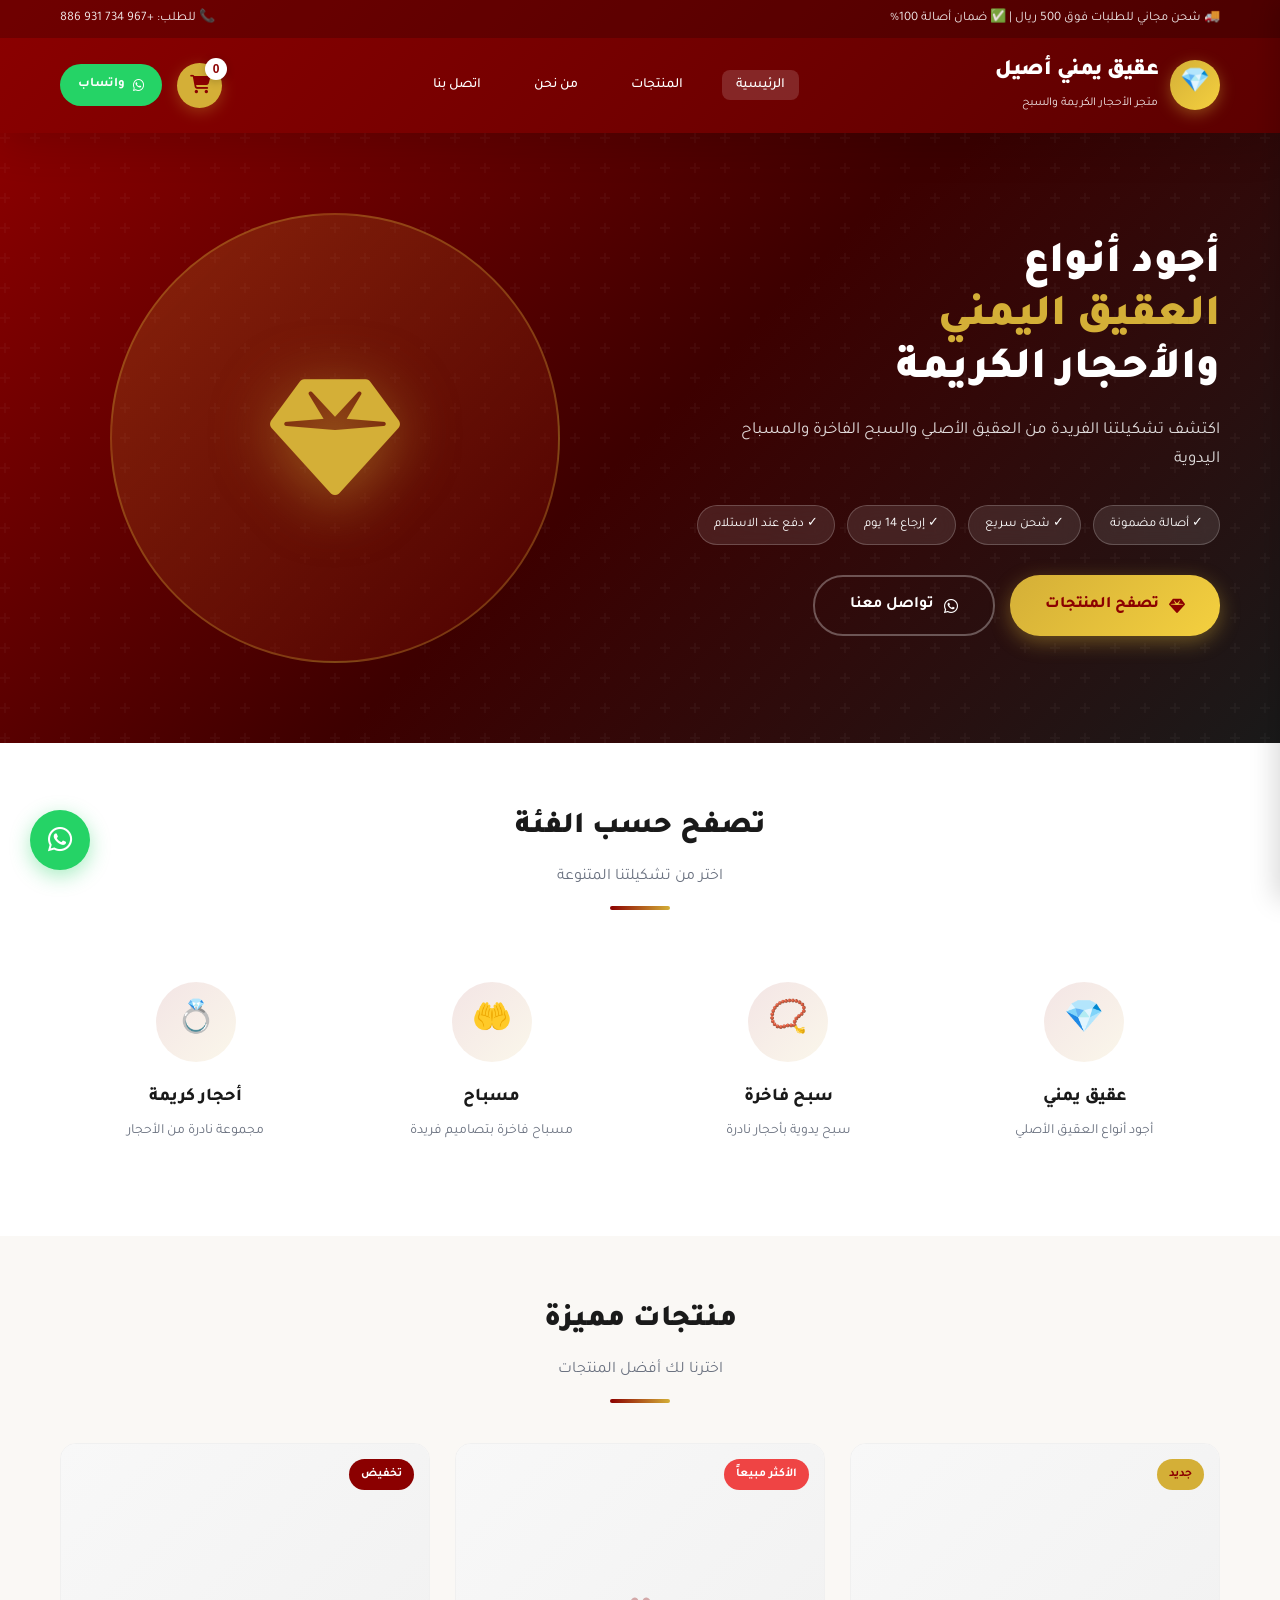
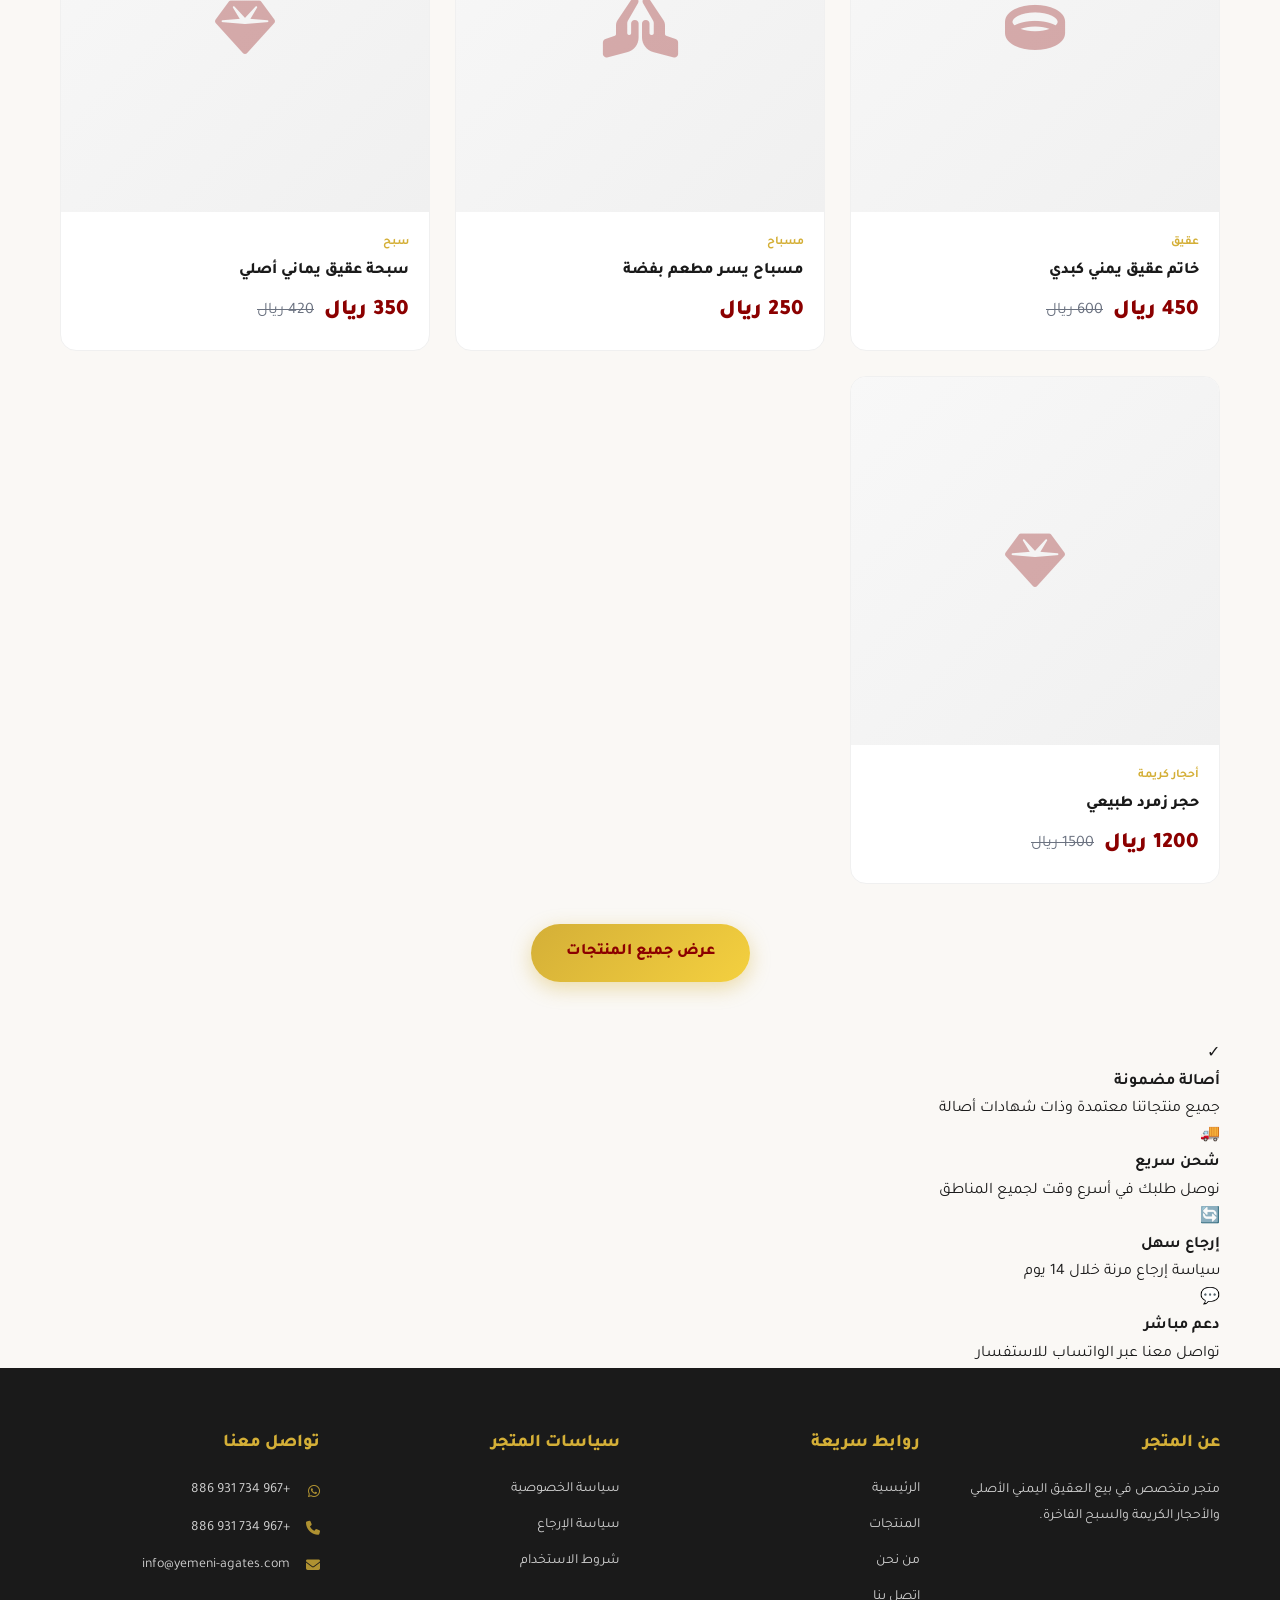
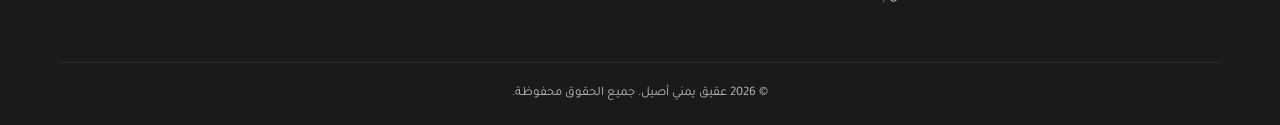
==== commit 41000353: "Add files via upload" ====
--- a/index.html
+++ b/index.html
@@ -161,11 +161,6 @@
                 <div class="footer-section">
                     <h4>عن المتجر</h4>
                     <p>متجر متخصص في بيع العقيق اليمني الأصلي والأحجار الكريمة والسبح الفاخرة.</p>
-                    <div class="social-links">
-                        <a href="#"><i class="fab fa-tiktok"></i></a>
-                        <a href="#"><i class="fab fa-instagram"></i></a>
-                        <a href="#"><i class="fab fa-snapchat"></i></a>
-                    </div>
                 </div>
                 <div class="footer-section">
                     <h4>روابط سريعة</h4>
--- a/style.css
+++ b/style.css
@@ -502,7 +502,7 @@
 .current-price { font-size: 22px; font-weight: 900; color: var(--primary); }
 .old-price { font-size: 16px; color: var(--gray); text-decoration: line-through; }
 
-/* ===== CART SIDEBAR (تعديل الهيكل ليبدأ من اليمين بشكل صحيح) ===== */
+/* ===== CART SIDEBAR ===== */
 .cart-overlay {
     position: fixed;
     top: 0; left: 0; right: 0; bottom: 0;
@@ -518,14 +518,14 @@
 .cart-sidebar {
     position: fixed;
     top: 0;
-    right: 0; /* التموضع باليمين للمتجر العربي */
+    right: 0;
     left: auto;
     width: 400px;
     max-width: 90vw;
     height: 100vh;
     background: var(--white);
     z-index: 2001;
-    transform: translateX(100%); /* الإخفاء جهة اليمين */
+    transform: translateX(100%);
     transition: transform 0.4s ease;
     display: flex;
     flex-direction: column;
